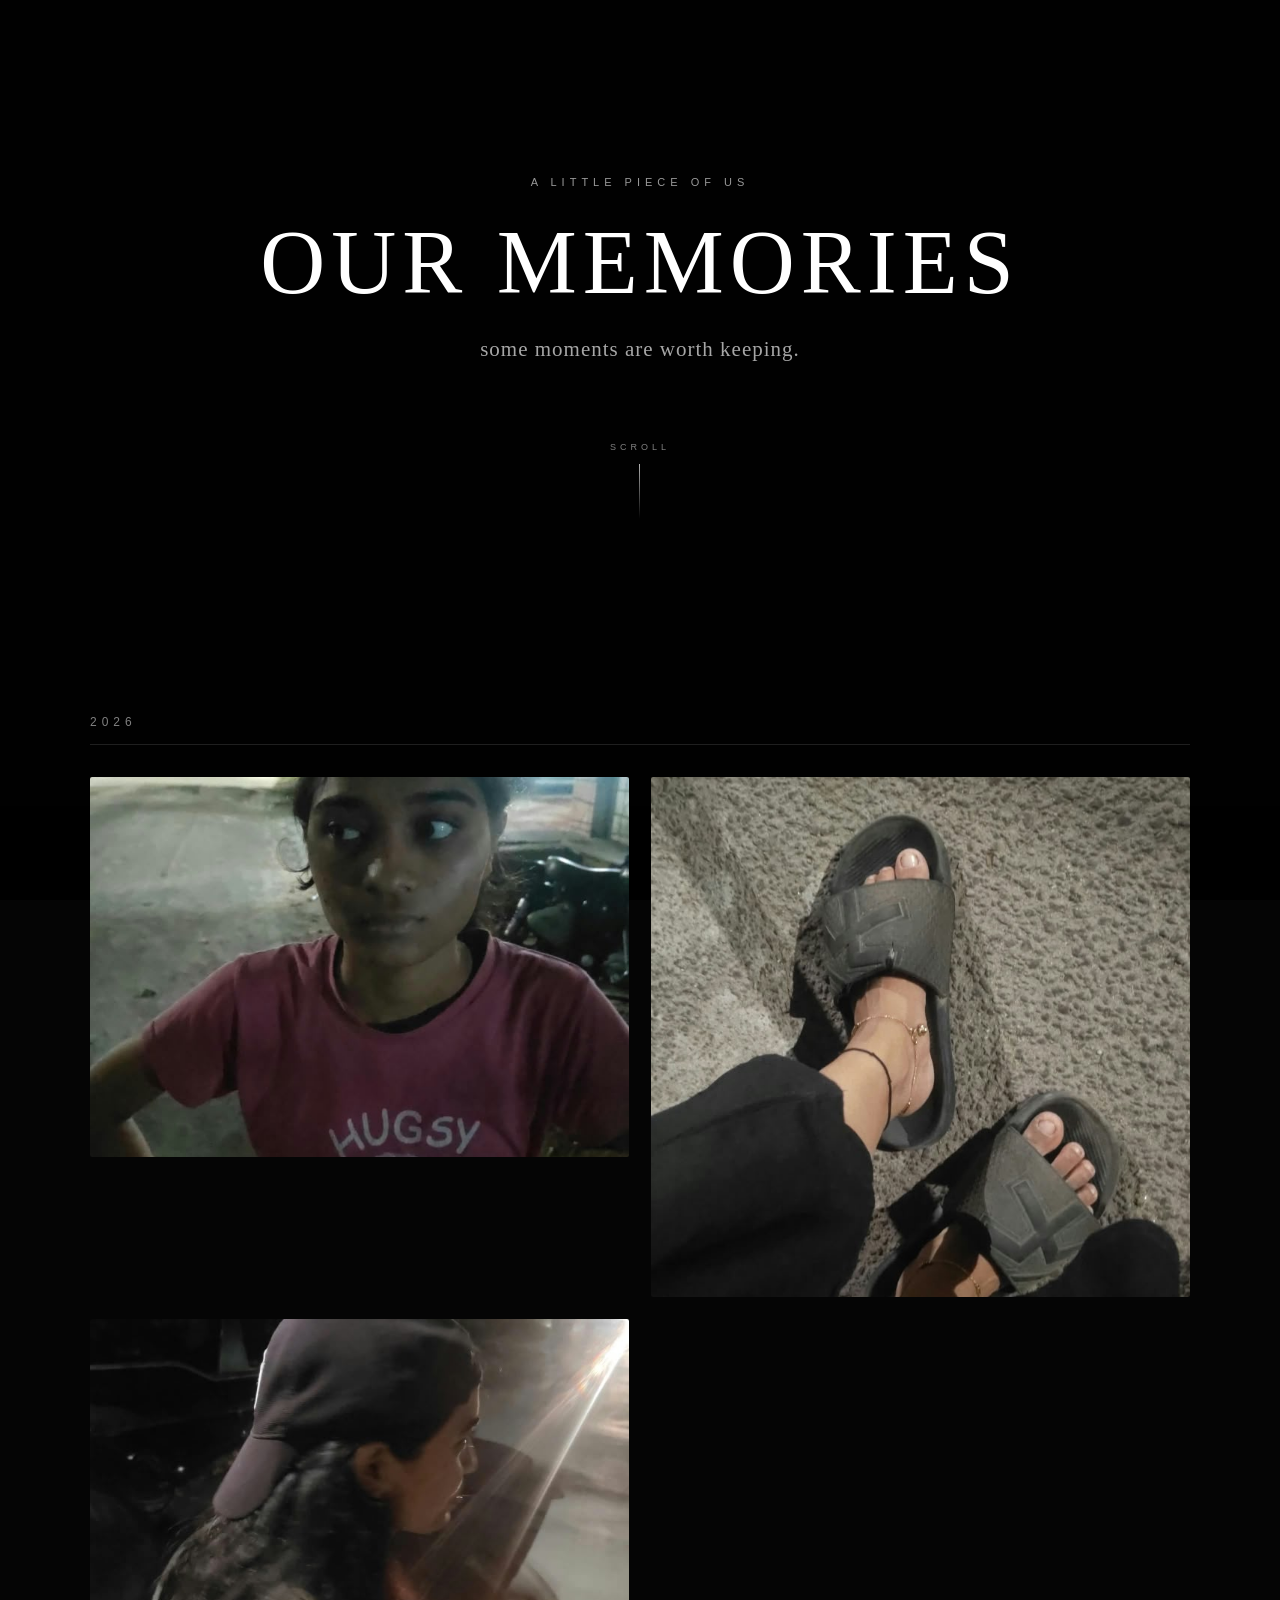
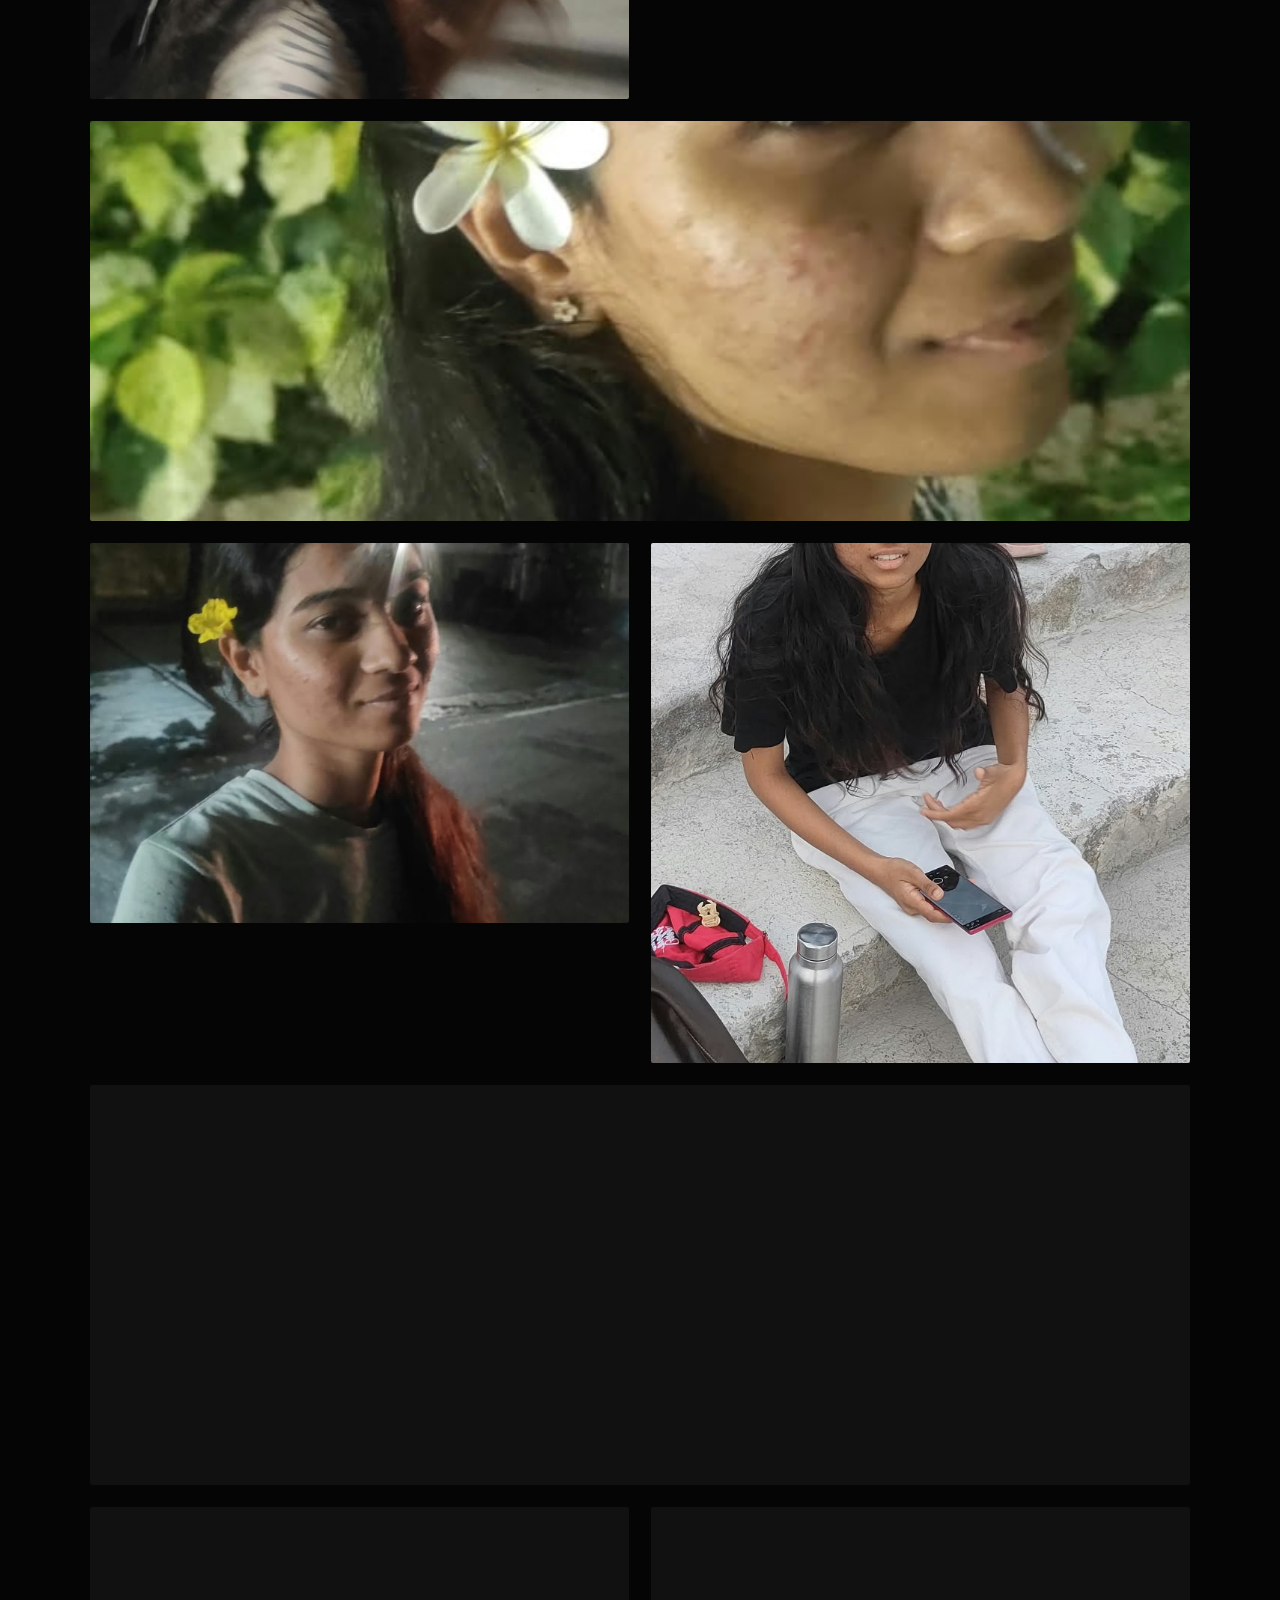
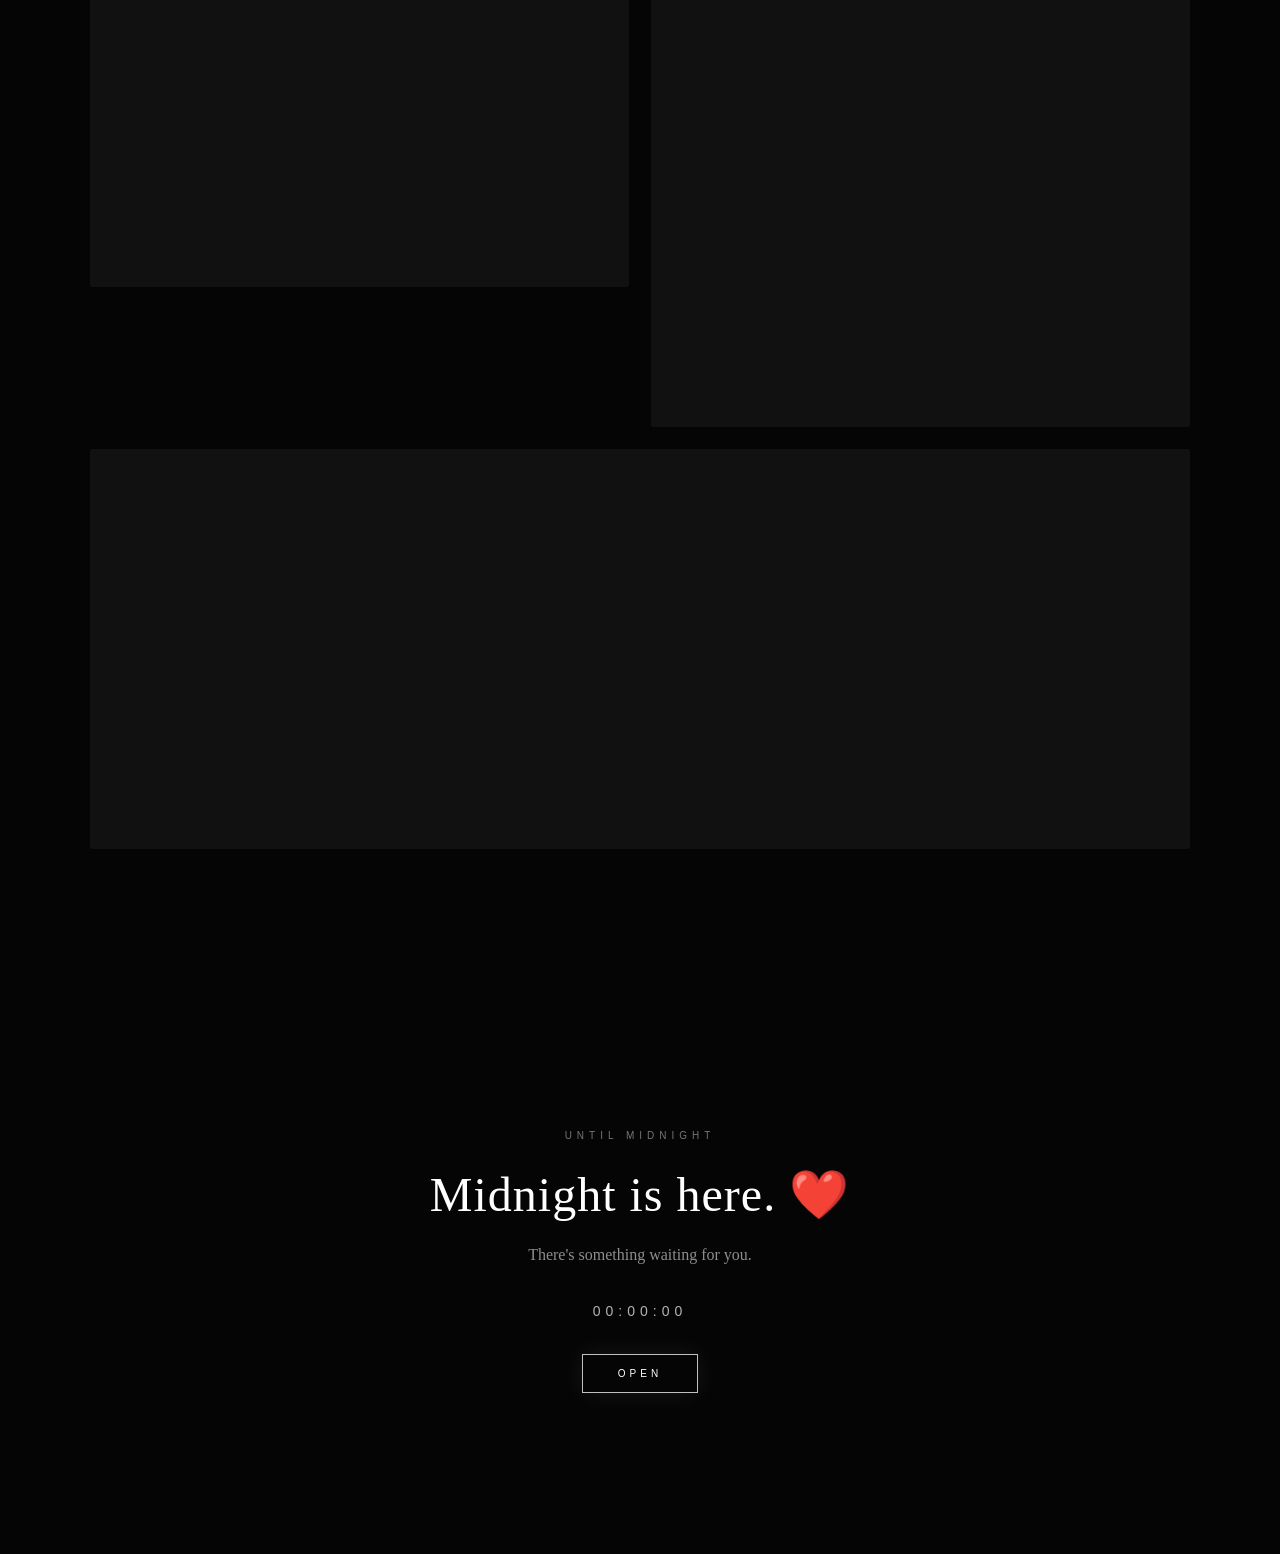
==== pages/memories.html @ 116c91fc "Initial birthday website" ====
<!DOCTYPE html>
<html lang="en">

<head>

    <meta charset="UTF-8">

    <meta
        name="viewport"
        content="width=device-width, initial-scale=1.0"
    >

    <title>Our Memories</title>

    <link
        rel="stylesheet"
        href="../css/memories.css"
    >

</head>


<body>


    <!-- ======================================
         BACKGROUND
    ======================================= -->

    <div
        class="memory-background"
        id="memoryBackground"
    ></div>

    <div class="memory-overlay"></div>


    <!-- ======================================
         MAIN PAGE
    ======================================= -->

    <main class="memories-page">


        <!-- ==================================
             HEADER
        =================================== -->

        <header class="memories-header">

            <p
                class="small-title"
                id="smallTitle"
            >
                A LITTLE PIECE OF US
            </p>


            <h1 id="memoryTitle">
                OUR MEMORIES
            </h1>


            <p
                class="memory-subtitle"
                id="memorySubtitle"
            >
                some moments are worth keeping.
            </p>


            <div class="scroll-indicator">

                <span>
                    SCROLL
                </span>

                <div class="scroll-line"></div>

            </div>

        </header>


        <!-- ==================================
             MEMORY GRID
        =================================== -->

        <section
            class="memory-grid"
            id="memoryGrid"
        >

            <!--
                Memory cards will be
                automatically created
                by memories.js
            -->

        </section>

        <section class="midnight-wait">

            <p class="wait-label">
                UNTIL MIDNIGHT
            </p>

            <h2 id="waitTitle">
                Waiting for midnight...
            </h2>

            <p id="waitText">
                There's still one more thing waiting.
            </p>

            <div id="countdown" class="countdown">
                00:00:00
            </div>

            <button id="midnightBtn" disabled>
                WAITING...
            </button>

        </section>


    </main>


    <!-- ======================================
         FULLSCREEN VIEWER
    ======================================= -->

    <div
        class="viewer"
        id="viewer"
    >

        <button
            class="viewer-close"
            id="viewerClose"
        >
            ×
        </button>


        <button
            class="viewer-prev"
            id="viewerPrev"
        >
            ‹
        </button>


        <div class="viewer-content">

            <div
                id="viewerMedia"
                class="viewer-media"
            ></div>


            <div class="viewer-info">

                <p
                    id="viewerDate"
                    class="viewer-date"
                ></p>

                <p
                    id="viewerCaption"
                    class="viewer-caption"
                ></p>

            </div>

        </div>


        <button
            class="viewer-next"
            id="viewerNext"
        >
            ›
        </button>

    </div>


    <!-- ======================================
         JAVASCRIPT
    ======================================= -->

    <script src="../js/content.js"></script>

    <script src="../js/memories.js"></script>


</body>

</html>
---- css/memories.css ----
/* ==========================================
   RESET
========================================== */

* {
    margin: 0;
    padding: 0;
    box-sizing: border-box;
}


/* ==========================================
   BODY
========================================== */

body {
    background: #050505;
    color: white;

    font-family: Georgia, serif;

    overflow-x: hidden;
}


/* ==========================================
   BACKGROUND
========================================== */

.memory-background {
    position: fixed;

    top: 0;
    left: 0;

    width: 100%;
    height: 100%;

    background-position: center;
    background-size: cover;
    background-repeat: no-repeat;

    filter: blur(8px);

    transform: scale(1.08);

    z-index: -3;
}


/* ==========================================
   DARK OVERLAY
========================================== */

.memory-overlay {
    position: fixed;

    top: 0;
    left: 0;

    width: 100%;
    height: 100%;

    background:
        linear-gradient(
            to bottom,
            rgba(0, 0, 0, 0.65),
            rgba(0, 0, 0, 0.82)
        );

    z-index: -2;

    pointer-events: none;
}


/* ==========================================
   MAIN PAGE
========================================== */

.memories-page {
    width: 100%;
    min-height: 100vh;
}


/* ==========================================
   HEADER
========================================== */

.memories-header {
    min-height: 75vh;

    display: flex;

    flex-direction: column;

    align-items: center;

    justify-content: center;

    text-align: center;

    padding: 80px 20px 60px;
}


/* ==========================================
   SMALL TITLE
========================================== */

.small-title {
    font-family: Arial, sans-serif;

    font-size: 11px;

    letter-spacing: 5px;

    color: rgba(255, 255, 255, 0.6);

    margin-bottom: 25px;

    text-transform: uppercase;
}


/* ==========================================
   MAIN TITLE
========================================== */

.memories-header h1 {
    font-size: clamp(42px, 8vw, 90px);

    font-weight: 400;

    letter-spacing: 6px;

    line-height: 1.1;

    margin: 0;
}


/* ==========================================
   SUBTITLE
========================================== */

.memory-subtitle {
    margin-top: 25px;

    font-size: clamp(16px, 2.5vw, 21px);

    color: rgba(255, 255, 255, 0.65);

    letter-spacing: 1px;
}


/* ==========================================
   SCROLL INDICATOR
========================================== */

.scroll-indicator {
    margin-top: 80px;

    display: flex;

    flex-direction: column;

    align-items: center;

    gap: 12px;
}


.scroll-indicator span {
    font-family: Arial, sans-serif;

    font-size: 9px;

    letter-spacing: 4px;

    color: rgba(255, 255, 255, 0.5);
}


.scroll-line {
    width: 1px;

    height: 55px;

    background:
        linear-gradient(
            to bottom,
            rgba(255, 255, 255, 0.7),
            transparent
        );

    animation:
        scrollMove 2s ease-in-out infinite;
}


@keyframes scrollMove {

    0% {
        transform: translateY(0);
        opacity: 0.4;
    }

    50% {
        transform: translateY(8px);
        opacity: 1;
    }

    100% {
        transform: translateY(0);
        opacity: 0.4;
    }
}


/* ==========================================
   MEMORY GRID
========================================== */

.memory-grid {

    width: min(1100px, 92%);

    margin: 0 auto;

    padding: 40px 0 120px;

    display: grid;

    grid-template-columns:
        repeat(2, minmax(0, 1fr));

    gap: 22px;
}


/* ==========================================
   YEAR TITLE
========================================== */

.memory-year {

    grid-column: 1 / -1;

    margin-top: 70px;

    margin-bottom: 10px;

    padding-bottom: 15px;

    font-family: Arial, sans-serif;

    font-size: 12px;

    font-weight: 400;

    letter-spacing: 5px;

    color:
        rgba(255, 255, 255, 0.5);

    text-align: left;

    border-bottom:
        1px solid
        rgba(255, 255, 255, 0.12);
}


/* ==========================================
   FIRST YEAR
========================================== */

.memory-year:first-child {

    margin-top: 0;
}


/* ==========================================
   MEMORY CARD
========================================== */

.memory-card {

    position: relative;

    height: 380px;

    overflow: hidden;

    cursor: pointer;

    background: #111;

    border-radius: 2px;
}


/* ==========================================
   LARGE CARD
========================================== */

.memory-card.large {

    height: 520px;
}


/* ==========================================
   WIDE CARD
========================================== */

.memory-card.wide {

    grid-column: span 2;

    height: 400px;
}


/* ==========================================
   IMAGE
========================================== */

.memory-card img {

    width: 100%;

    height: 100%;

    object-fit: cover;

    display: block;

    transition:
        transform 0.8s ease,
        filter 0.8s ease;
}


/* ==========================================
   VIDEO
========================================== */

.memory-card video {

    width: 100%;

    height: 100%;

    object-fit: cover;

    display: block;

    transition:
        transform 0.8s ease,
        filter 0.8s ease;
}


/* ==========================================
   HOVER MEDIA
========================================== */

.memory-card:hover img,
.memory-card:hover video {

    transform: scale(1.05);

    filter: brightness(0.8);
}


/* ==========================================
   MEMORY OVERLAY
========================================== */

.memory-overlay-content {

    position: absolute;

    inset: 0;

    display: flex;

    align-items: center;

    justify-content: center;

    background:
        rgba(0, 0, 0, 0.15);

    opacity: 0;

    transition:
        opacity 0.4s ease;

    pointer-events: none;
}


.memory-card:hover
.memory-overlay-content {

    opacity: 1;
}


/* ==========================================
   MEMORY ICON
========================================== */

.memory-icon {

    width: 45px;

    height: 45px;

    display: flex;

    align-items: center;

    justify-content: center;

    border:
        1px solid
        rgba(255, 255, 255, 0.7);

    border-radius: 50%;

    font-size: 24px;

    color: white;

    background:
        rgba(0, 0, 0, 0.25);
}


/* ==========================================
   FULLSCREEN VIEWER
========================================== */

.viewer {

    position: fixed;

    inset: 0;

    width: 100%;

    height: 100%;

    background:
        rgba(0, 0, 0, 0.96);

    z-index: 1000;

    display: flex;

    align-items: center;

    justify-content: center;

    opacity: 0;

    visibility: hidden;

    transition:
        opacity 0.4s ease,
        visibility 0.4s ease;
}


.viewer.active {

    opacity: 1;

    visibility: visible;
}


/* ==========================================
   VIEWER CONTENT
========================================== */

.viewer-content {

    max-width: 90%;

    max-height: 90%;

    display: flex;

    flex-direction: column;

    align-items: center;

    justify-content: center;

    text-align: center;
}


/* ==========================================
   VIEWER MEDIA
========================================== */

.viewer-media {

    max-width: 80vw;

    max-height: 75vh;

    display: flex;

    align-items: center;

    justify-content: center;
}


.viewer-media img,
.viewer-media video {

    max-width: 80vw;

    max-height: 75vh;

    width: auto;

    height: auto;

    object-fit: contain;

    display: block;
}


/* ==========================================
   VIEWER INFO
========================================== */

.viewer-info {

    margin-top: 20px;

    text-align: center;
}


.viewer-date {

    font-family: Arial, sans-serif;

    font-size: 10px;

    letter-spacing: 3px;

    color:
        rgba(255, 255, 255, 0.45);

    margin-bottom: 8px;

    text-transform: uppercase;
}


.viewer-caption {

    font-size: 17px;

    color:
        rgba(255, 255, 255, 0.85);

    line-height: 1.5;
}


/* ==========================================
   VIEWER CLOSE
========================================== */

.viewer-close {

    position: fixed;

    top: 25px;

    right: 30px;

    width: 45px;

    height: 45px;

    border: none;

    background: transparent;

    color: white;

    font-size: 38px;

    font-weight: 200;

    cursor: pointer;

    z-index: 1002;

    opacity: 0.7;

    transition:
        opacity 0.3s ease,
        transform 0.3s ease;
}


.viewer-close:hover {

    opacity: 1;

    transform: rotate(90deg);
}


/* ==========================================
   PREVIOUS BUTTON
========================================== */

.viewer-prev {

    position: fixed;

    left: 25px;

    top: 50%;

    transform: translateY(-50%);

    width: 50px;

    height: 50px;

    border:
        1px solid
        rgba(255, 255, 255, 0.25);

    border-radius: 50%;

    background:
        rgba(0, 0, 0, 0.25);

    color: white;

    font-size: 35px;

    font-weight: 200;

    cursor: pointer;

    z-index: 1002;

    transition:
        background 0.3s ease,
        border-color 0.3s ease;
}


.viewer-prev:hover {

    background:
        rgba(255, 255, 255, 0.1);

    border-color:
        rgba(255, 255, 255, 0.7);
}


/* ==========================================
   NEXT BUTTON
========================================== */

.viewer-next {

    position: fixed;

    right: 25px;

    top: 50%;

    transform: translateY(-50%);

    width: 50px;

    height: 50px;

    border:
        1px solid
        rgba(255, 255, 255, 0.25);

    border-radius: 50%;

    background:
        rgba(0, 0, 0, 0.25);

    color: white;

    font-size: 35px;

    font-weight: 200;

    cursor: pointer;

    z-index: 1002;

    transition:
        background 0.3s ease,
        border-color 0.3s ease;
}


.viewer-next:hover {

    background:
        rgba(255, 255, 255, 0.1);

    border-color:
        rgba(255, 255, 255, 0.7);
}


/* ==========================================
   MIDNIGHT WAITING SECTION
========================================== */

.midnight-wait {

    min-height: 65vh;

    width: 100%;

    display: flex;

    flex-direction: column;

    align-items: center;

    justify-content: center;

    text-align: center;

    padding: 100px 20px;

    position: relative;
}


/* ==========================================
   WAIT LABEL
========================================== */

.wait-label {

    font-family: Arial, sans-serif;

    font-size: 10px;

    letter-spacing: 5px;

    color:
        rgba(255, 255, 255, 0.45);

    margin-bottom: 25px;

    text-transform: uppercase;
}


/* ==========================================
   WAIT TITLE
========================================== */

.midnight-wait h2 {

    font-size: clamp(28px, 5vw, 48px);

    font-weight: 400;

    letter-spacing: 1px;

    line-height: 1.2;

    margin-bottom: 18px;
}


/* ==========================================
   WAIT TEXT
========================================== */

.midnight-wait > p:not(.wait-label) {

    font-size: 16px;

    color:
        rgba(255, 255, 255, 0.55);

    line-height: 1.6;

    margin-bottom: 35px;
}


/* ==========================================
   COUNTDOWN
========================================== */

.countdown {

    font-family: Arial, sans-serif;

    font-size: 14px;

    letter-spacing: 5px;

    color:
        rgba(255, 255, 255, 0.7);

    margin-bottom: 35px;

    min-width: 100px;
}


/* ==========================================
   MIDNIGHT BUTTON
========================================== */

#midnightBtn {

    padding: 13px 35px;

    background: transparent;

    border:
        1px solid
        rgba(255, 255, 255, 0.25);

    color:
        rgba(255, 255, 255, 0.35);

    font-family: Arial, sans-serif;

    font-size: 10px;

    letter-spacing: 4px;

    cursor: not-allowed;

    transition:
        all 0.5s ease;
}


/* ==========================================
   ACTIVE MIDNIGHT BUTTON
========================================== */

#midnightBtn.active {

    color: white;

    border-color:
        rgba(255, 255, 255, 0.75);

    cursor: pointer;

    box-shadow:
        0 0 25px
        rgba(255, 255, 255, 0.08);
}


#midnightBtn.active:hover {

    background:
        rgba(255, 255, 255, 0.08);

    border-color:
        white;

    transform: translateY(-2px);
}


/* ==========================================
   MOBILE
========================================== */

@media (max-width: 700px) {

    .memories-header {

        min-height: 70vh;

        padding:
            70px 20px 40px;
    }


    .memories-header h1 {

        font-size: 42px;

        letter-spacing: 4px;
    }


    .small-title {

        font-size: 9px;

        letter-spacing: 4px;
    }


    .memory-subtitle {

        font-size: 15px;

        padding: 0 20px;
    }


    .scroll-indicator {

        margin-top: 55px;
    }


    /* ==============================
       YEAR TITLE
    ============================== */

    .memory-year {

        margin-top: 50px;

        margin-bottom: 5px;

        font-size: 10px;

        letter-spacing: 4px;

        padding-bottom: 12px;
    }


    /* ==============================
       MEMORY GRID
    ============================== */

    .memory-grid {

        width: 92%;

        grid-template-columns: 1fr;

        gap: 15px;

        padding-bottom: 80px;
    }


    /* ==============================
       MEMORY CARD
    ============================== */

    .memory-card {

        height: 400px;
    }


    .memory-card.large {

        height: 450px;
    }


    .memory-card.wide {

        grid-column: span 1;

        height: 350px;
    }


    /* ==============================
       VIEWER
    ============================== */

    .viewer-media {

        max-width: 88vw;

        max-height: 70vh;
    }


    .viewer-media img,
    .viewer-media video {

        max-width: 88vw;

        max-height: 70vh;
    }


    .viewer-close {

        top: 15px;

        right: 15px;

        font-size: 32px;
    }


    .viewer-prev {

        left: 10px;

        width: 40px;

        height: 40px;

        font-size: 28px;
    }


    .viewer-next {

        right: 10px;

        width: 40px;

        height: 40px;

        font-size: 28px;
    }


    .viewer-caption {

        font-size: 15px;

        padding: 0 20px;
    }


    /* ==============================
       MIDNIGHT WAIT
    ============================== */

    .midnight-wait {

        min-height: 60vh;

        padding:
            80px 20px;
    }


    .midnight-wait h2 {

        font-size: 30px;
    }


    .midnight-wait > p:not(.wait-label) {

        font-size: 14px;

        max-width: 300px;
    }


    .countdown {

        font-size: 12px;

        letter-spacing: 4px;
    }


    #midnightBtn {

        padding: 12px 30px;
    }

}


/* ==========================================
   VERY SMALL PHONES
========================================== */

@media (max-width: 400px) {

    .memories-header h1 {

        font-size: 34px;

        letter-spacing: 3px;
    }


    .memory-card {

        height: 350px;
    }


    .memory-card.large {

        height: 400px;
    }


    .memory-year {

        font-size: 9px;

        letter-spacing: 3px;
    }


    .midnight-wait h2 {

        font-size: 27px;
    }

}
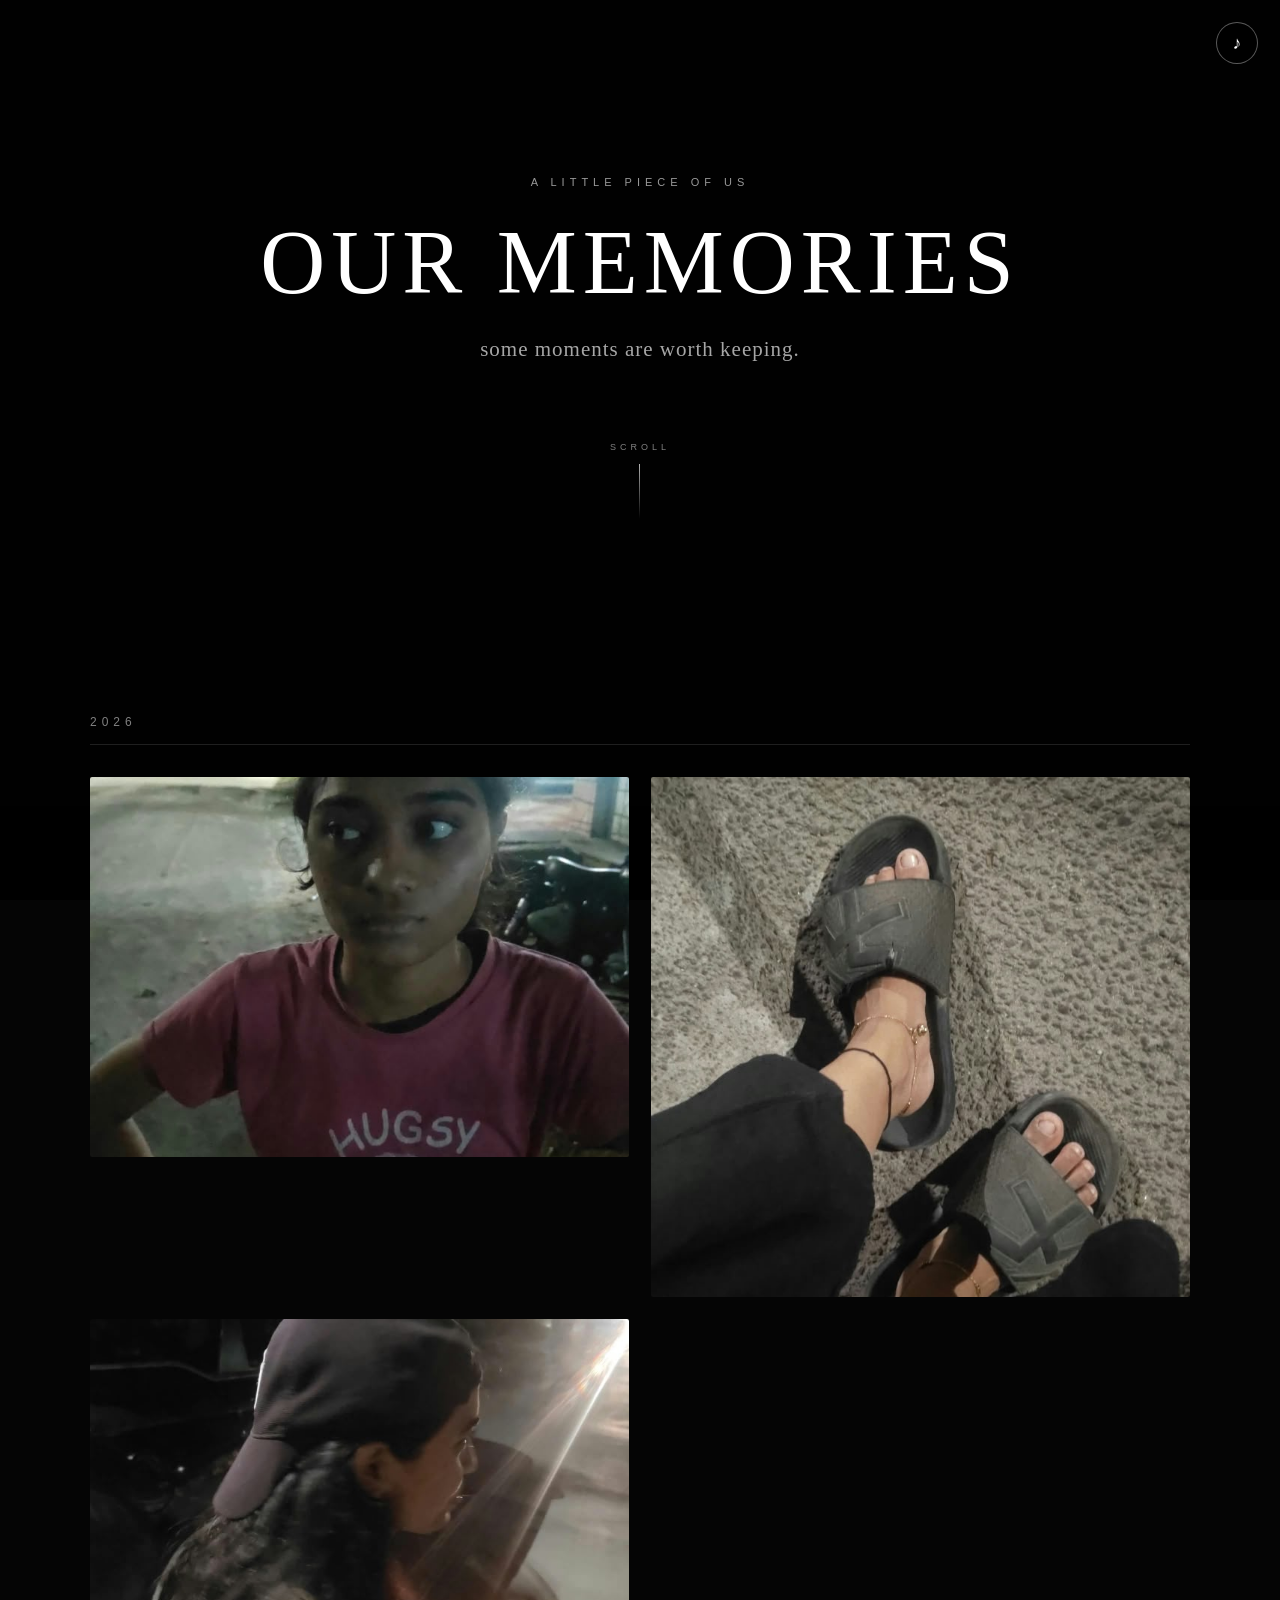
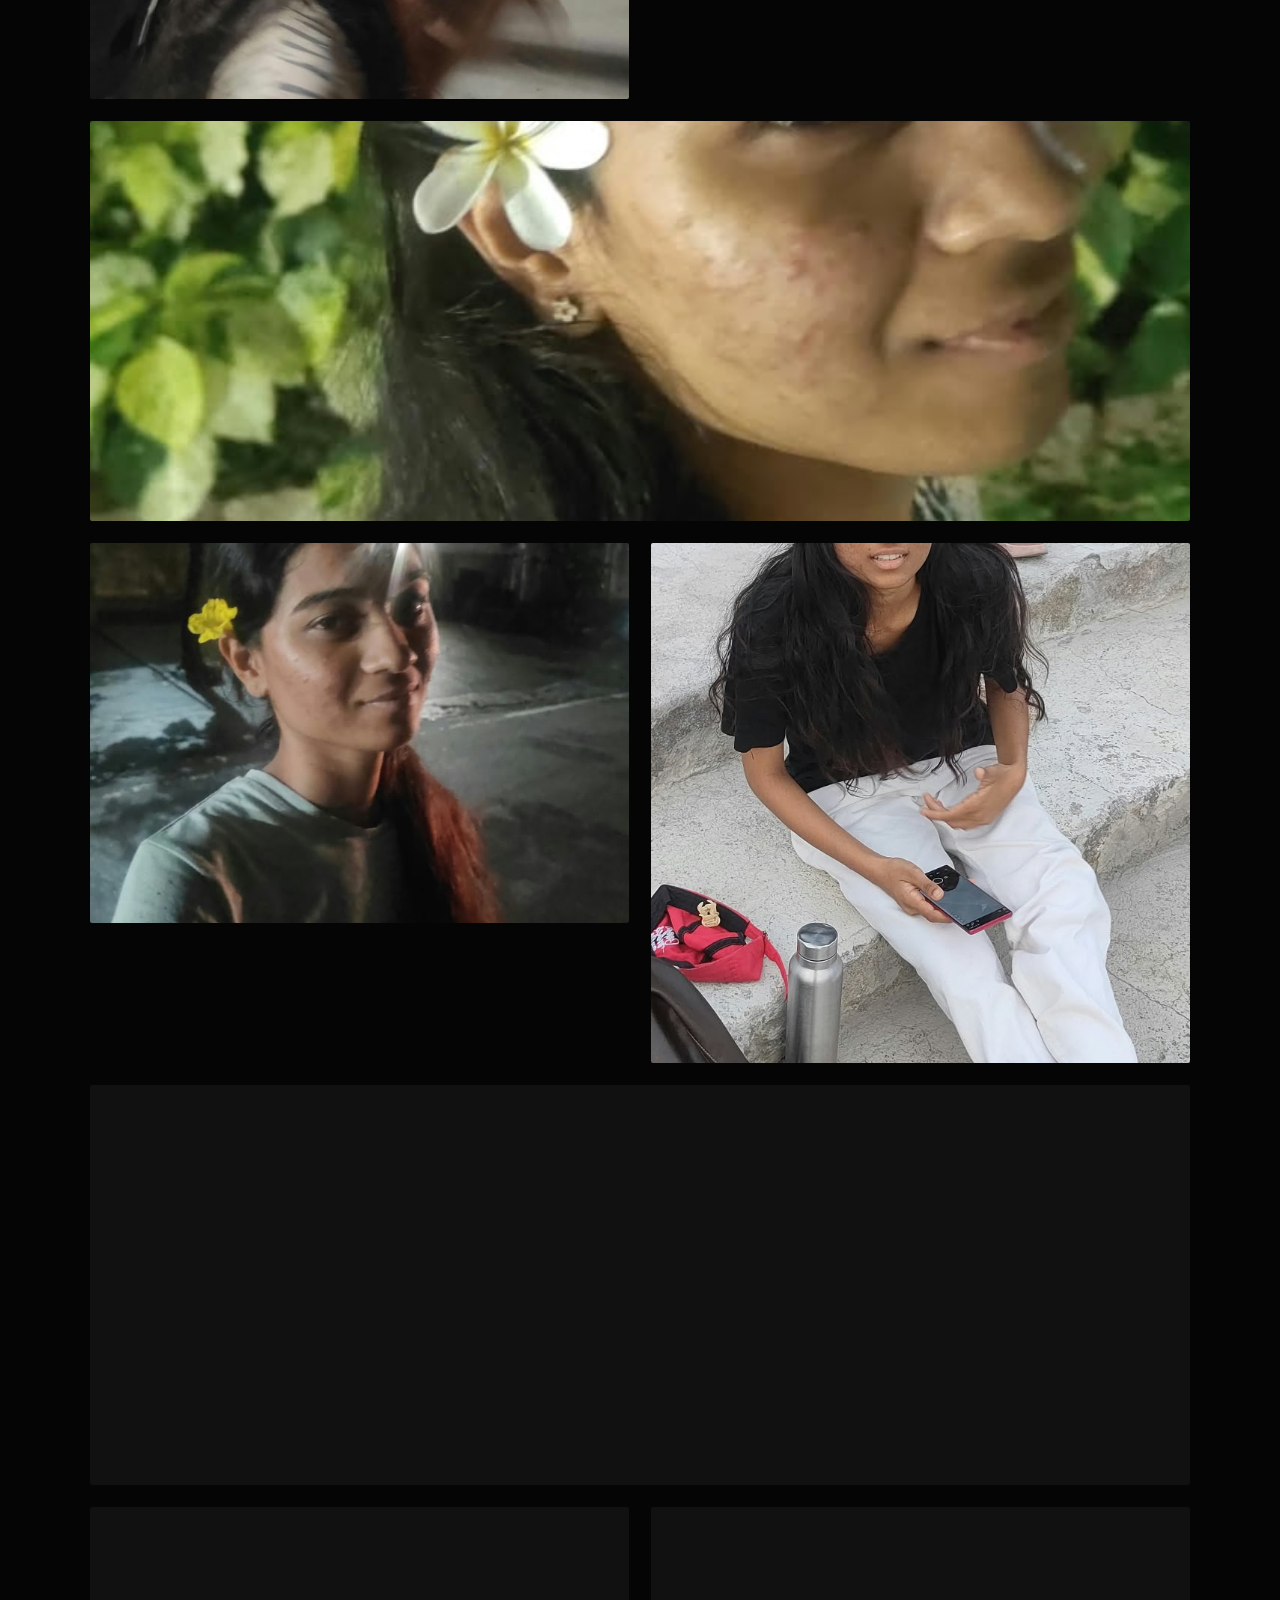
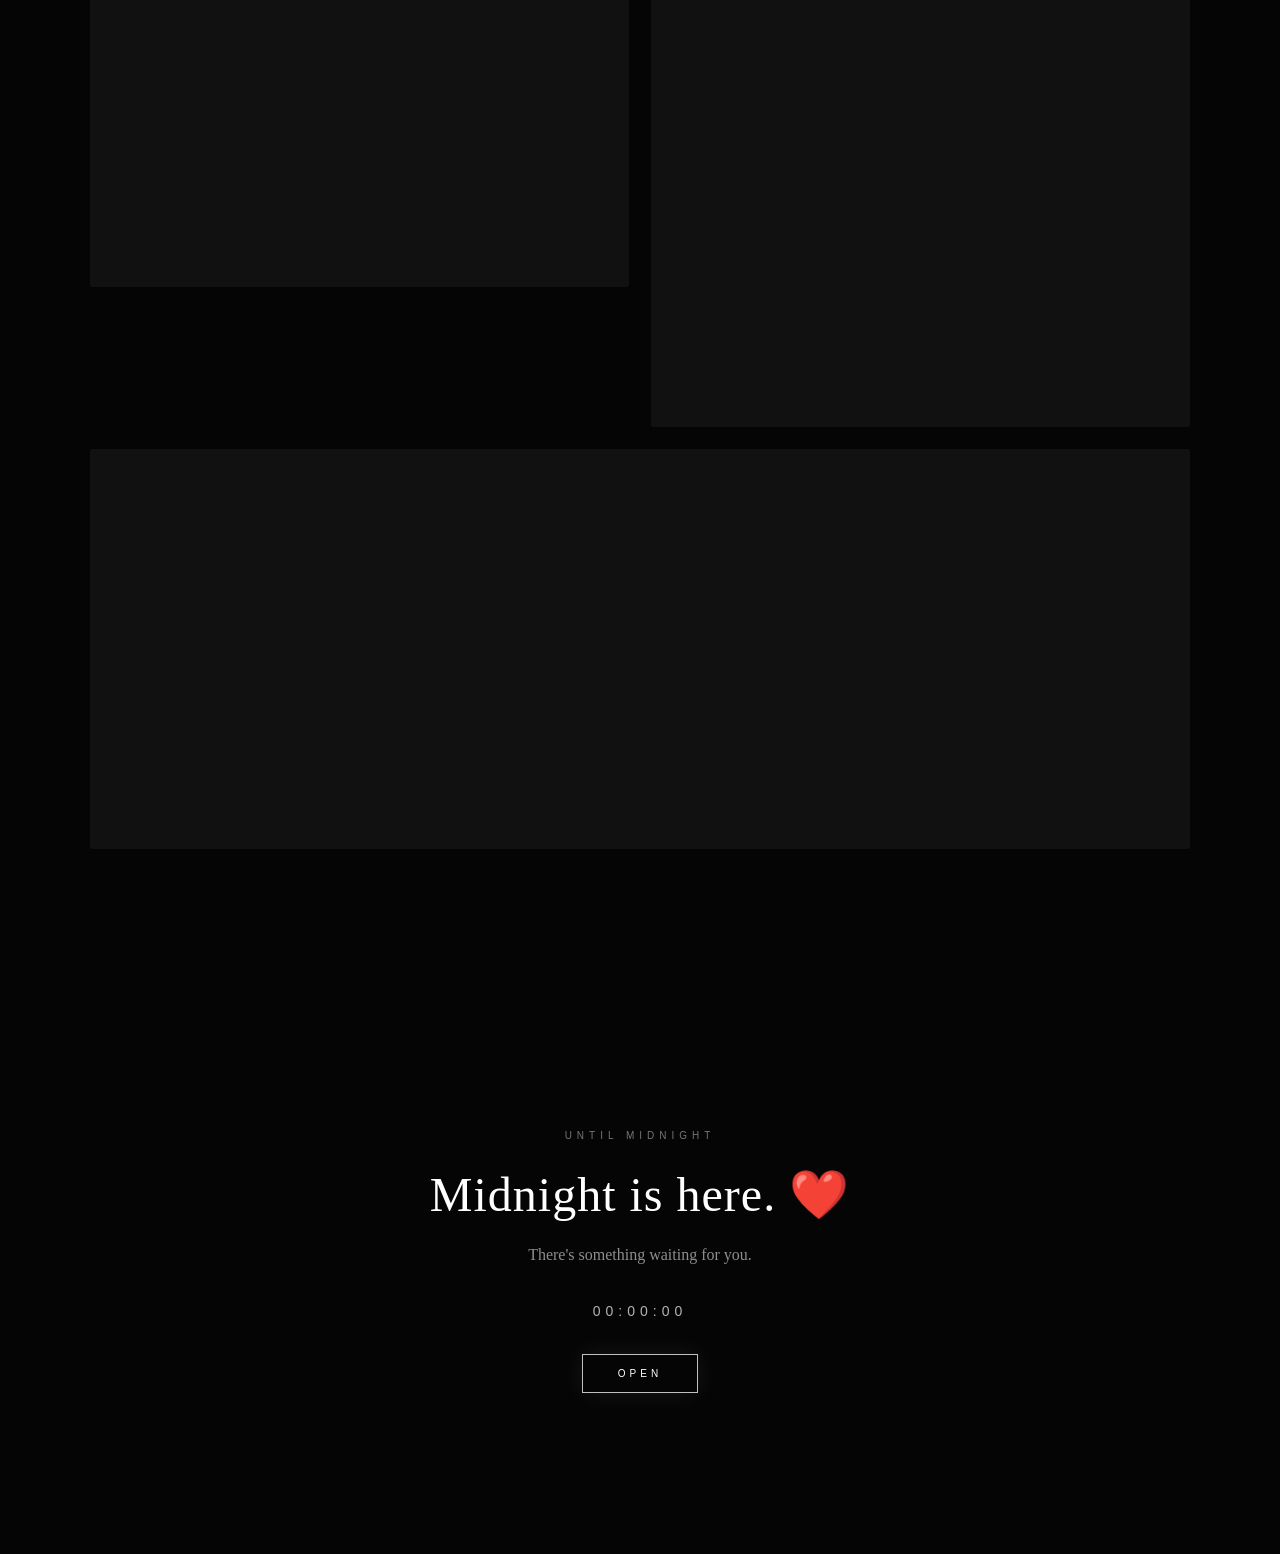
==== commit c9990be9: "Add music controls and birthday music" ====
--- a/pages/memories.html
+++ b/pages/memories.html
@@ -2,7 +2,6 @@
 <html lang="en">
 
 <head>
-
     <meta charset="UTF-8">
 
     <meta
@@ -16,16 +15,13 @@
         rel="stylesheet"
         href="../css/memories.css"
     >
-
 </head>
 
-
 <body>
 
-
-    <!-- ======================================
+    <!-- ==========================================
          BACKGROUND
-    ======================================= -->
+    =========================================== -->
 
     <div
         class="memory-background"
@@ -35,16 +31,41 @@
     <div class="memory-overlay"></div>
 
 
-    <!-- ======================================
+    <!-- ==========================================
+         BACKGROUND MUSIC
+    =========================================== -->
+
+    <audio
+        id="backgroundMusic"
+        src="../music/memories.mp3"
+        loop
+        preload="auto"
+    ></audio>
+
+
+    <!-- ==========================================
+         MUSIC BUTTON
+    =========================================== -->
+
+    <button
+        id="musicToggle"
+        class="music-toggle"
+        aria-label="Toggle music"
+    >
+        ♪
+    </button>
+
+
+    <!-- ==========================================
          MAIN PAGE
-    ======================================= -->
+    =========================================== -->
 
     <main class="memories-page">
 
 
-        <!-- ==================================
+        <!-- ======================================
              HEADER
-        =================================== -->
+        ======================================= -->
 
         <header class="memories-header">
 
@@ -55,12 +76,10 @@
                 A LITTLE PIECE OF US
             </p>
 
-
             <h1 id="memoryTitle">
                 OUR MEMORIES
             </h1>
 
-
             <p
                 class="memory-subtitle"
                 id="memorySubtitle"
@@ -69,6 +88,8 @@
             </p>
 
 
+            <!-- SCROLL INDICATOR -->
+
             <div class="scroll-indicator">
 
                 <span>
@@ -82,22 +103,20 @@
         </header>
 
 
-        <!-- ==================================
+        <!-- ======================================
              MEMORY GRID
-        =================================== -->
+        ======================================= -->
 
         <section
             class="memory-grid"
             id="memoryGrid"
         >
-
-            <!--
-                Memory cards will be
-                automatically created
-                by memories.js
-            -->
-
         </section>
+
+
+        <!-- ======================================
+             MIDNIGHT WAIT
+        ======================================= -->
 
         <section class="midnight-wait">
 
@@ -113,29 +132,43 @@
                 There's still one more thing waiting.
             </p>
 
-            <div id="countdown" class="countdown">
+
+            <!-- COUNTDOWN -->
+
+            <div
+                id="countdown"
+                class="countdown"
+            >
                 00:00:00
             </div>
 
-            <button id="midnightBtn" disabled>
+
+            <!-- MIDNIGHT BUTTON -->
+
+            <button
+                id="midnightBtn"
+                disabled
+            >
                 WAITING...
             </button>
 
         </section>
 
-
     </main>
 
 
-    <!-- ======================================
-         FULLSCREEN VIEWER
-    ======================================= -->
+    <!-- ==========================================
+         FULLSCREEN MEMORY VIEWER
+    =========================================== -->
 
     <div
         class="viewer"
         id="viewer"
     >
 
+
+        <!-- CLOSE -->
+
         <button
             class="viewer-close"
             id="viewerClose"
@@ -144,6 +177,8 @@
         </button>
 
 
+        <!-- PREVIOUS -->
+
         <button
             class="viewer-prev"
             id="viewerPrev"
@@ -151,6 +186,8 @@
             ‹
         </button>
 
+
+        <!-- VIEWER CONTENT -->
 
         <div class="viewer-content">
 
@@ -177,6 +214,8 @@
         </div>
 
 
+        <!-- NEXT -->
+
         <button
             class="viewer-next"
             id="viewerNext"
@@ -187,15 +226,14 @@
     </div>
 
 
-    <!-- ======================================
+    <!-- ==========================================
          JAVASCRIPT
-    ======================================= -->
+    =========================================== -->
 
     <script src="../js/content.js"></script>
 
     <script src="../js/memories.js"></script>
 
-
 </body>
 
 </html>
--- a/css/memories.css
+++ b/css/memories.css
@@ -1149,4 +1149,74 @@
         font-size: 27px;
     }
 
+}
+/* ==========================================
+   MUSIC BUTTON
+========================================== */
+
+.music-toggle {
+    position: fixed;
+
+    top: 22px;
+    right: 22px;
+
+    width: 42px;
+    height: 42px;
+
+    border-radius: 50%;
+
+    border: 1px solid rgba(255, 255, 255, 0.35);
+
+    background: rgba(0, 0, 0, 0.35);
+
+    backdrop-filter: blur(10px);
+
+    color: white;
+
+    font-size: 18px;
+
+    cursor: pointer;
+
+    z-index: 9999;
+
+    display: flex;
+    align-items: center;
+    justify-content: center;
+
+    transition:
+        background 0.3s ease,
+        border-color 0.3s ease,
+        transform 0.3s ease;
+}
+
+
+.music-toggle:hover {
+    background: rgba(255, 255, 255, 0.12);
+
+    border-color:
+        rgba(255, 255, 255, 0.7);
+
+    transform: scale(1.05);
+}
+
+
+.music-toggle.playing {
+    box-shadow:
+        0 0 0 1px rgba(255, 255, 255, 0.08),
+        0 0 18px rgba(255, 255, 255, 0.12);
+}
+
+
+@media (max-width: 600px) {
+
+    .music-toggle {
+        top: 15px;
+        right: 15px;
+
+        width: 38px;
+        height: 38px;
+
+        font-size: 16px;
+    }
+
 }
